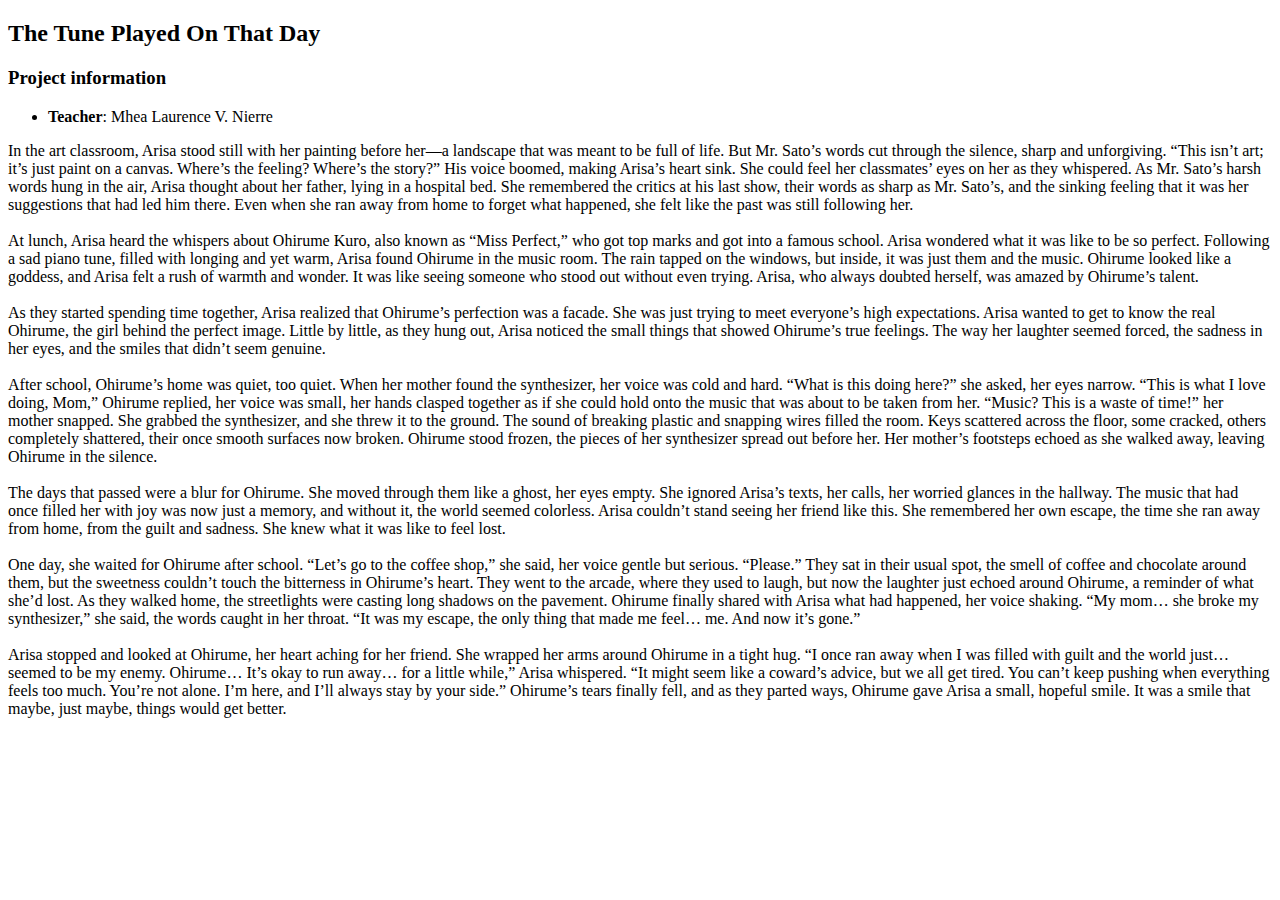
==== short-story.html @ 3086c0c5 "Add files via upload" ====
<!DOCTYPE html>
<html lang="en">

<head>
  <meta charset="utf-8">
  <meta content="width=device-width, initial-scale=1.0" name="viewport">

  <title>Portfolio Details - Personal Bootstrap Template</title>
  <meta content="" name="description">
  <meta content="" name="keywords">

  <!-- Favicons -->
  <link href="assets/img/favicon.png" rel="icon">
  <link href="assets/img/apple-touch-icon.png" rel="apple-touch-icon">

  <!-- Google Fonts -->
  <link href="https://fonts.googleapis.com/css?family=Open+Sans:300,300i,400,400i,600,600i,700,700i|Raleway:300,300i,400,400i,500,500i,600,600i,700,700i|Poppins:300,300i,400,400i,500,500i,600,600i,700,700i" rel="stylesheet">

  <!-- Vendor CSS Files -->
  <link href="assets/vendor/bootstrap/css/bootstrap.min.css" rel="stylesheet">
  <link href="assets/vendor/bootstrap-icons/bootstrap-icons.css" rel="stylesheet">
  <link href="assets/vendor/boxicons/css/boxicons.min.css" rel="stylesheet">
  <link href="assets/vendor/glightbox/css/glightbox.min.css" rel="stylesheet">
  <link href="assets/vendor/remixicon/remixicon.css" rel="stylesheet">
  <link href="assets/vendor/swiper/swiper-bundle.min.css" rel="stylesheet">

  <!-- Template Main CSS File -->
  <link href="assets/css/style.css" rel="stylesheet">

  <!-- =======================================================
  * Template Name: Personal
  * Template URL: https://bootstrapmade.com/personal-free-resume-bootstrap-template/
  * Updated: Mar 17 2024 with Bootstrap v5.3.3
  * Author: BootstrapMade.com
  * License: https://bootstrapmade.com/license/
  ======================================================== -->
</head>

<body>

  <main id="main">

    <!-- ======= Portfolio Details ======= -->
    <div id="portfolio-details" class="portfolio-details">
      <div class="container">

        <div class="row">

          <div class="">
            <h2 class="portfolio-title">The Tune Played On That Day</h2>

          <div class=" portfolio-info">
            <h3>Project information</h3>
            <ul>
              <li><strong>Teacher</strong>: Mhea Laurence V. Nierre</li>
            </ul>

            <p>
              In the art classroom, Arisa stood still with her painting before her—a landscape that was meant to be full of life. But Mr. Sato’s words cut through the silence, sharp and unforgiving. “This isn’t art; it’s just paint on a canvas. Where’s the feeling? Where’s the story?” His voice boomed, making Arisa’s heart sink. She could feel her classmates’ eyes on her as they whispered. As Mr. Sato’s harsh words hung in the air, Arisa thought about her father, lying in a hospital bed. She remembered the critics at his last show, their words as sharp as Mr. Sato’s, and the sinking feeling that it was her suggestions that had led him there. Even when she ran away from home to forget what happened, she felt like the past was still following her.
<br>
<br>
At lunch, Arisa heard the whispers about Ohirume Kuro, also known as “Miss Perfect,” who got top marks and got into a famous school. Arisa wondered what it was like to be so perfect. Following a sad piano tune, filled with longing and yet warm, Arisa found Ohirume in the music room. The rain tapped on the windows, but inside, it was just them and the music. Ohirume looked like a goddess, and Arisa felt a rush of warmth and wonder. It was like seeing someone who stood out without even trying. Arisa, who always doubted herself, was amazed by Ohirume’s talent.
<br>
<br>
As they started spending time together, Arisa realized that Ohirume’s perfection was a facade. She was just trying to meet everyone’s high expectations. Arisa wanted to get to know the real Ohirume, the girl behind the perfect image. Little by little, as they hung out, Arisa noticed the small things that showed Ohirume’s true feelings. The way her laughter seemed forced, the sadness in her eyes, and the smiles that didn’t seem genuine.
<br>
<br>
After school, Ohirume’s home was quiet, too quiet. When her mother found the synthesizer, her voice was cold and hard. “What is this doing here?” she asked, her eyes narrow. “This is what I love doing, Mom,” Ohirume replied, her voice was small, her hands clasped together as if she could hold onto the music that was about to be taken from her. “Music? This is a waste of time!” her mother snapped. She grabbed the synthesizer, and she threw it to the ground. The sound of breaking plastic and snapping wires filled the room. Keys scattered across the floor, some cracked, others completely shattered, their once smooth surfaces now broken. Ohirume stood frozen, the pieces of her synthesizer spread out before her. Her mother’s footsteps echoed as she walked away, leaving Ohirume in the silence.
<br>
<br>
The days that passed were a blur for Ohirume. She moved through them like a ghost, her eyes empty. She ignored Arisa’s texts, her calls, her worried glances in the hallway. The music that had once filled her with joy was now just a memory, and without it, the world seemed colorless. Arisa couldn’t stand seeing her friend like this. She remembered her own escape, the time she ran away from home, from the guilt and sadness. She knew what it was like to feel lost.
<br>
<br>
One day, she waited for Ohirume after school. “Let’s go to the coffee shop,” she said, her voice gentle but serious. “Please.” They sat in their usual spot, the smell of coffee and chocolate around them, but the sweetness couldn’t touch the bitterness in Ohirume’s heart. They went to the arcade, where they used to laugh, but now the laughter just echoed around Ohirume, a reminder of what she’d lost. As they walked home, the streetlights were casting long shadows on the pavement. Ohirume finally shared with Arisa what had happened, her voice shaking. “My mom… she broke my synthesizer,” she said, the words caught in her throat. “It was my escape, the only thing that made me feel… me. And now it’s gone.”
<br>
<br>
Arisa stopped and looked at Ohirume, her heart aching for her friend. She wrapped her arms around Ohirume in a tight hug. “I once ran away when I was filled with guilt and the world just… seemed to be my enemy. Ohirume… It’s okay to run away… for a little while,” Arisa whispered. “It might seem like a coward’s advice, but we all get tired. You can’t keep pushing when everything feels too much. You’re not alone. I’m here, and I’ll always stay by your side.” Ohirume’s tears finally fell, and as they parted ways, Ohirume gave Arisa a small, hopeful smile. It was a smile that maybe, just maybe, things would get better.
            </p>
          </div>

          </div>
        </div>

      </div>
    </div><!-- End Portfolio Details -->

  </main><!-- End #main -->

  <!-- Vendor JS Files -->
  <script src="assets/vendor/purecounter/purecounter_vanilla.js"></script>
  <script src="assets/vendor/bootstrap/js/bootstrap.bundle.min.js"></script>
  <script src="assets/vendor/glightbox/js/glightbox.min.js"></script>
  <script src="assets/vendor/isotope-layout/isotope.pkgd.min.js"></script>
  <script src="assets/vendor/swiper/swiper-bundle.min.js"></script>
  <script src="assets/vendor/waypoints/noframework.waypoints.js"></script>
  <script src="assets/vendor/php-email-form/validate.js"></script>

  <!-- Template Main JS File -->
  <script src="assets/js/main.js"></script>

</body>

</html>
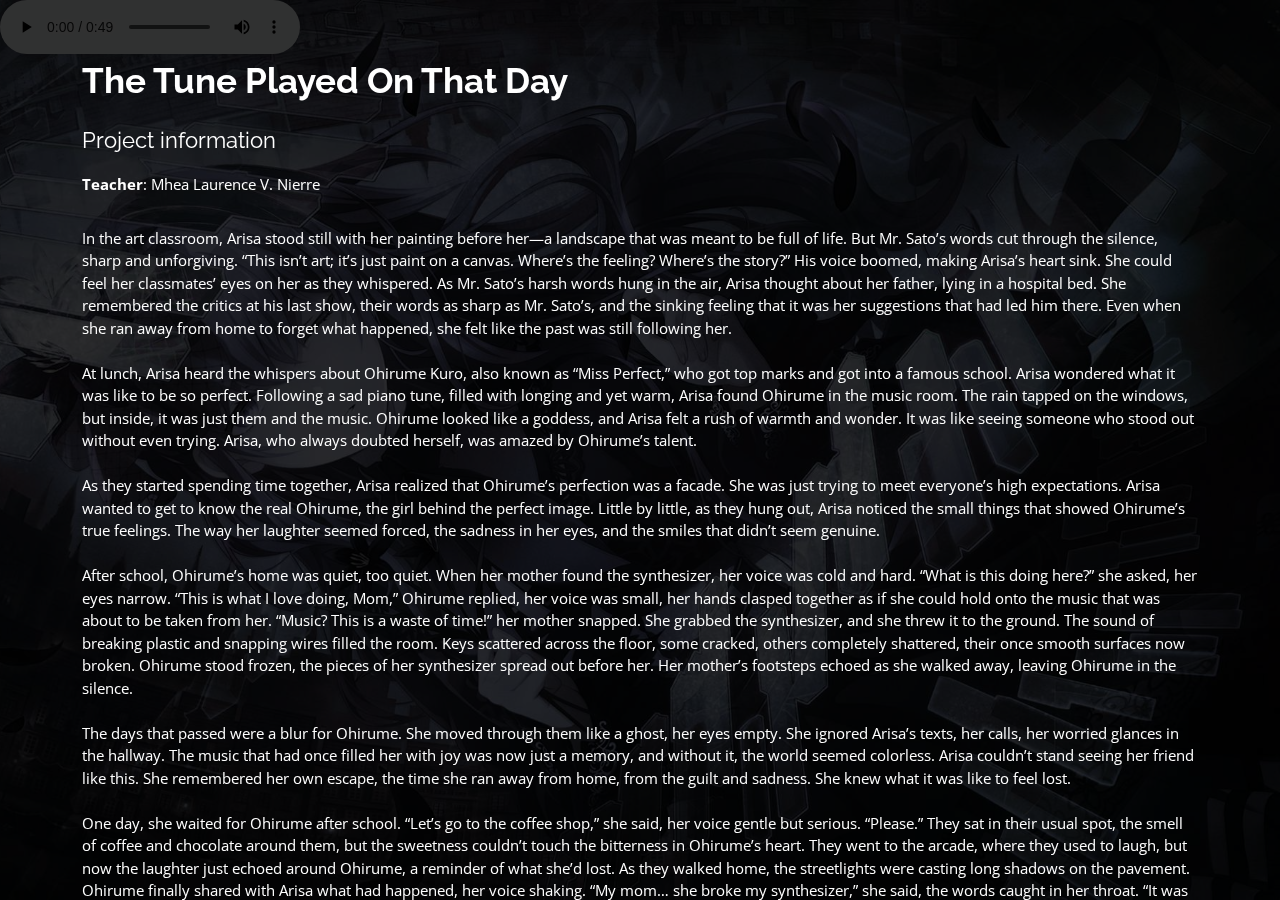
==== commit ae206188: "Add files via upload" ====
--- a/short-story.html
+++ b/short-story.html
@@ -37,6 +37,11 @@
 </head>
 
 <body>
+
+<audio controls autoplay>
+    <source src="audio.m4a" type="audio/mpeg">
+    Your browser does not support the audio element.
+  </audio>
 
   <main id="main">
 
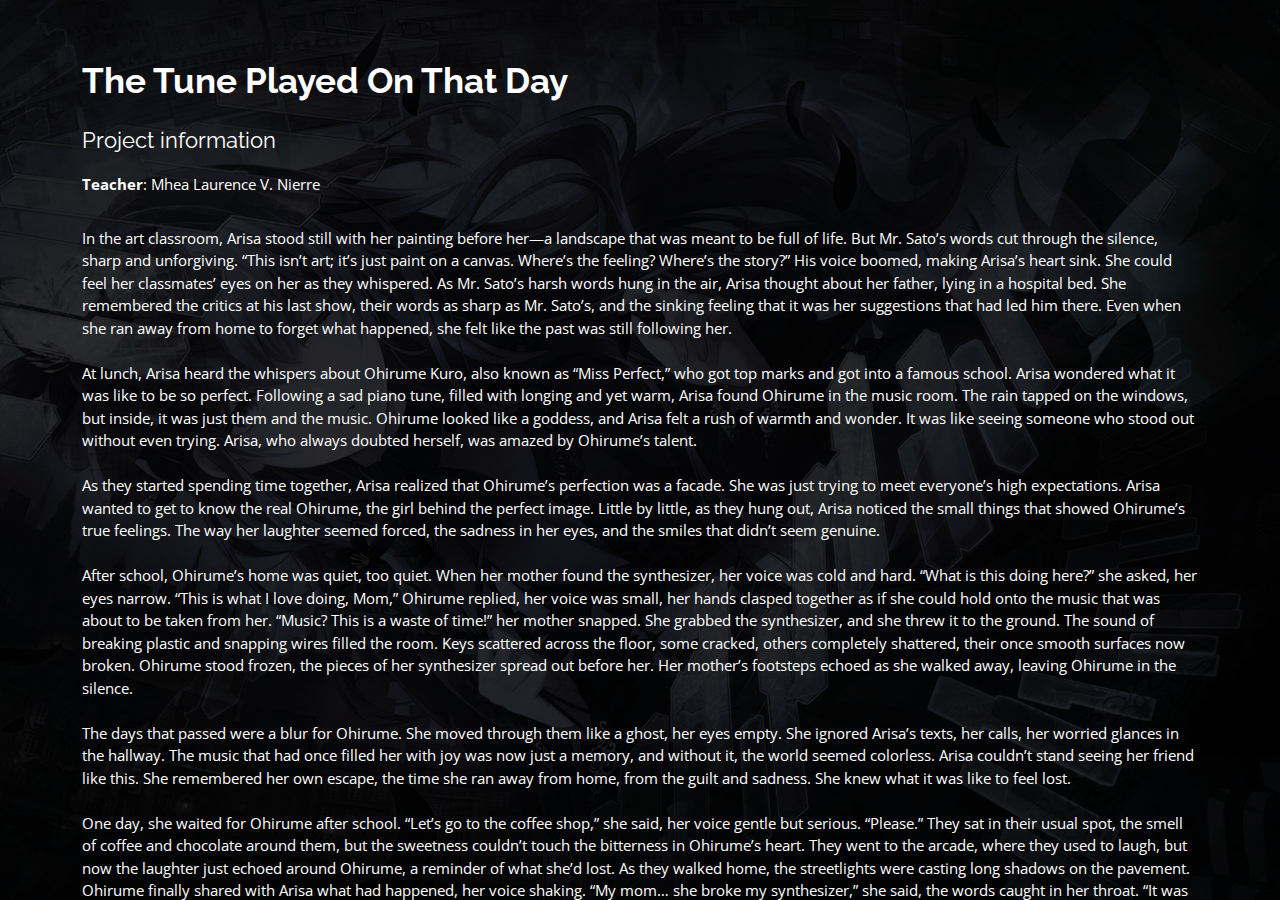
==== commit a42f49f2: "Add files via upload" ====
--- a/short-story.html
+++ b/short-story.html
@@ -38,7 +38,7 @@
 
 <body>
 
-<audio controls autoplay>
+<audio id="myAudio">
     <source src="audio.m4a" type="audio/mpeg">
     Your browser does not support the audio element.
   </audio>
@@ -92,6 +92,14 @@
   </main><!-- End #main -->
 
   <!-- Vendor JS Files -->
+  <script>
+    document.body.addEventListener('touchstart', function() {
+      var audio = document.getElementById('myAudio');
+      if (audio.paused) {
+        audio.play();
+      }
+    });
+  </script>
   <script src="assets/vendor/purecounter/purecounter_vanilla.js"></script>
   <script src="assets/vendor/bootstrap/js/bootstrap.bundle.min.js"></script>
   <script src="assets/vendor/glightbox/js/glightbox.min.js"></script>
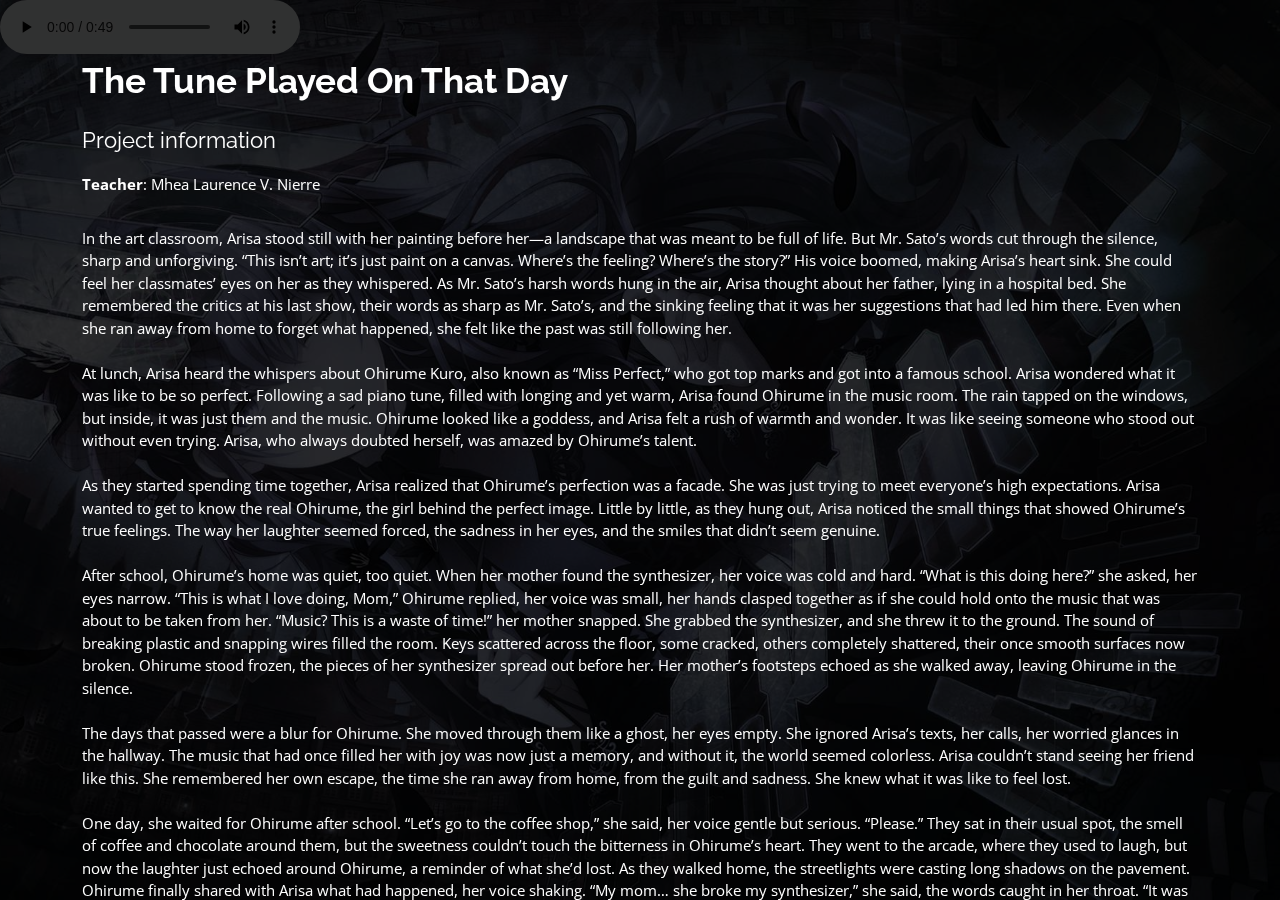
==== commit e3e629db: "Add files via upload" ====
--- a/short-story.html
+++ b/short-story.html
@@ -38,7 +38,7 @@
 
 <body>
 
-<audio id="myAudio">
+<audio controls autoplay>
     <source src="audio.m4a" type="audio/mpeg">
     Your browser does not support the audio element.
   </audio>
@@ -92,14 +92,6 @@
   </main><!-- End #main -->
 
   <!-- Vendor JS Files -->
-  <script>
-    document.body.addEventListener('touchstart', function() {
-      var audio = document.getElementById('myAudio');
-      if (audio.paused) {
-        audio.play();
-      }
-    });
-  </script>
   <script src="assets/vendor/purecounter/purecounter_vanilla.js"></script>
   <script src="assets/vendor/bootstrap/js/bootstrap.bundle.min.js"></script>
   <script src="assets/vendor/glightbox/js/glightbox.min.js"></script>
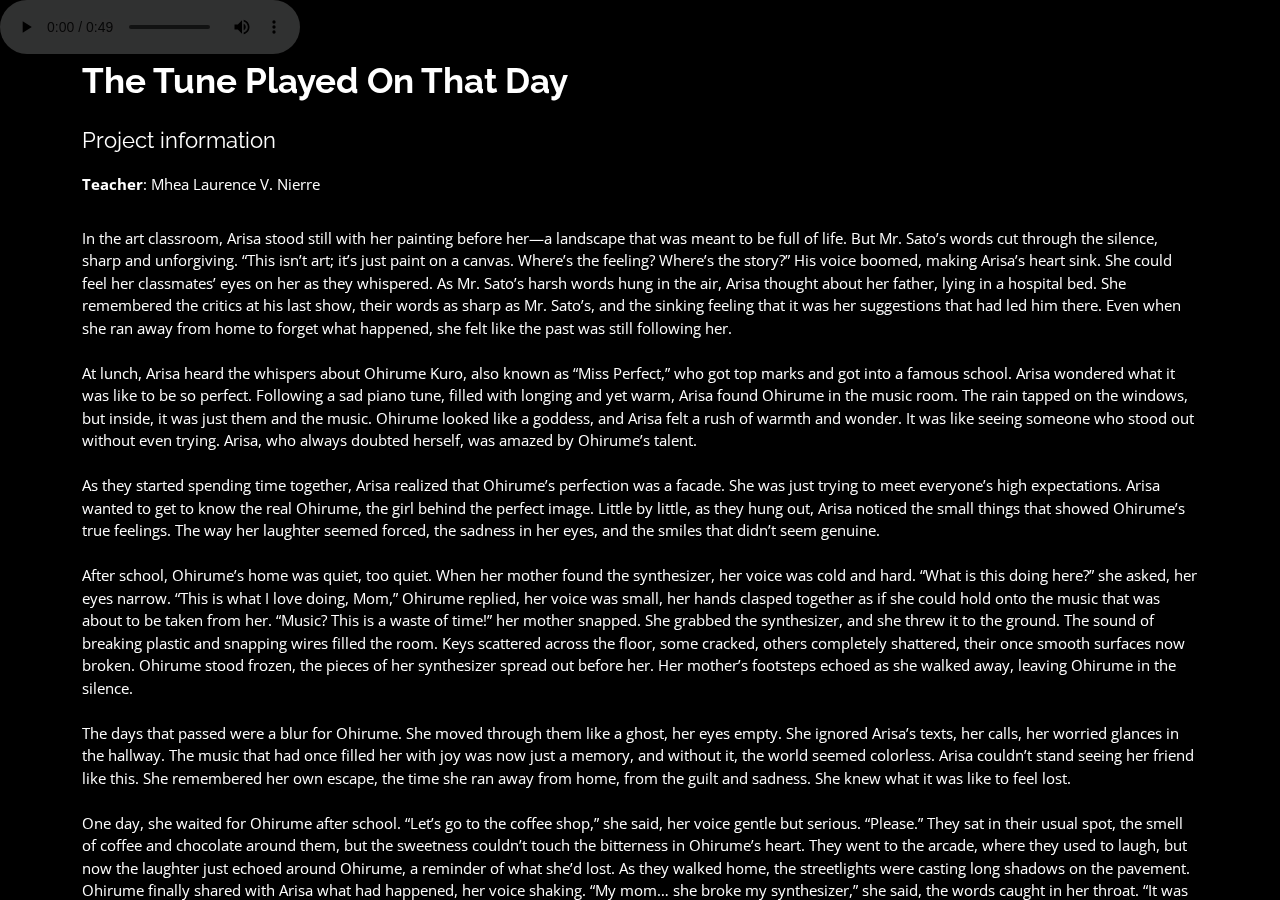
==== commit c3360042: "Add files via upload" ====
--- a/short-story.html
+++ b/short-story.html
@@ -81,6 +81,7 @@
 <br>
 Arisa stopped and looked at Ohirume, her heart aching for her friend. She wrapped her arms around Ohirume in a tight hug. “I once ran away when I was filled with guilt and the world just… seemed to be my enemy. Ohirume… It’s okay to run away… for a little while,” Arisa whispered. “It might seem like a coward’s advice, but we all get tired. You can’t keep pushing when everything feels too much. You’re not alone. I’m here, and I’ll always stay by your side.” Ohirume’s tears finally fell, and as they parted ways, Ohirume gave Arisa a small, hopeful smile. It was a smile that maybe, just maybe, things would get better.
             </p>
+			<p style="text-align:center;"><img src="assets/img/portfolio/short-story.jpg" alt="" class="img-fluid"></p>
           </div>
 
           </div>
--- a/assets/css/style.css
+++ b/assets/css/style.css
@@ -20,7 +20,7 @@
 body::before {
   content: "";
   position: fixed;
-  background: #040404 url("../img/bg.jpg") top right no-repeat;
+  background: #040404 url("../img/bg.gif") top right no-repeat;
   background-size: cover;
   left: 0;
   right: 0;
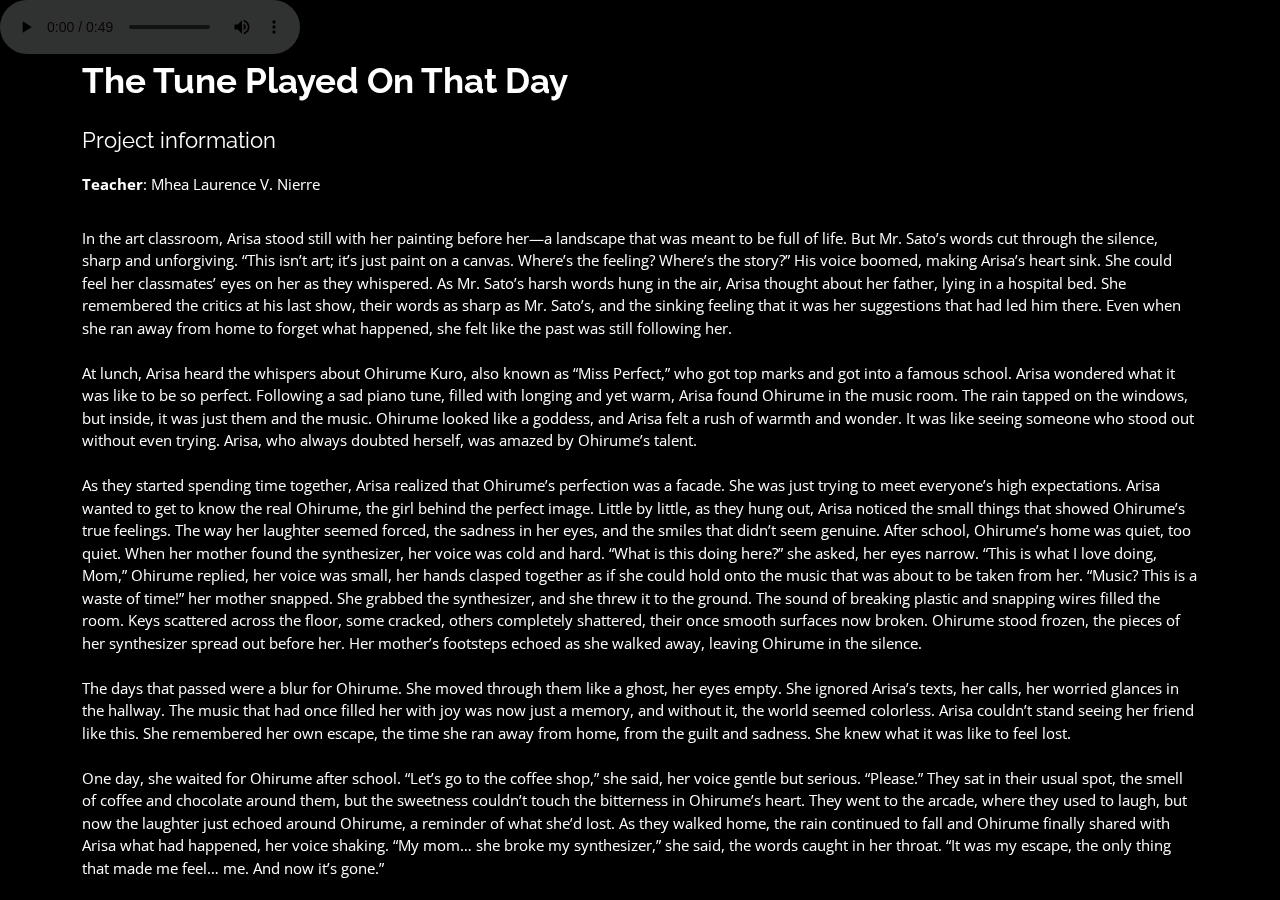
==== commit 9d3d6ac3: "Add files via upload" ====
--- a/short-story.html
+++ b/short-story.html
@@ -68,18 +68,17 @@
 <br>
 <br>
 As they started spending time together, Arisa realized that Ohirume’s perfection was a facade. She was just trying to meet everyone’s high expectations. Arisa wanted to get to know the real Ohirume, the girl behind the perfect image. Little by little, as they hung out, Arisa noticed the small things that showed Ohirume’s true feelings. The way her laughter seemed forced, the sadness in her eyes, and the smiles that didn’t seem genuine.
-<br>
-<br>
 After school, Ohirume’s home was quiet, too quiet. When her mother found the synthesizer, her voice was cold and hard. “What is this doing here?” she asked, her eyes narrow. “This is what I love doing, Mom,” Ohirume replied, her voice was small, her hands clasped together as if she could hold onto the music that was about to be taken from her. “Music? This is a waste of time!” her mother snapped. She grabbed the synthesizer, and she threw it to the ground. The sound of breaking plastic and snapping wires filled the room. Keys scattered across the floor, some cracked, others completely shattered, their once smooth surfaces now broken. Ohirume stood frozen, the pieces of her synthesizer spread out before her. Her mother’s footsteps echoed as she walked away, leaving Ohirume in the silence.
 <br>
 <br>
 The days that passed were a blur for Ohirume. She moved through them like a ghost, her eyes empty. She ignored Arisa’s texts, her calls, her worried glances in the hallway. The music that had once filled her with joy was now just a memory, and without it, the world seemed colorless. Arisa couldn’t stand seeing her friend like this. She remembered her own escape, the time she ran away from home, from the guilt and sadness. She knew what it was like to feel lost.
 <br>
 <br>
-One day, she waited for Ohirume after school. “Let’s go to the coffee shop,” she said, her voice gentle but serious. “Please.” They sat in their usual spot, the smell of coffee and chocolate around them, but the sweetness couldn’t touch the bitterness in Ohirume’s heart. They went to the arcade, where they used to laugh, but now the laughter just echoed around Ohirume, a reminder of what she’d lost. As they walked home, the streetlights were casting long shadows on the pavement. Ohirume finally shared with Arisa what had happened, her voice shaking. “My mom… she broke my synthesizer,” she said, the words caught in her throat. “It was my escape, the only thing that made me feel… me. And now it’s gone.”
+One day, she waited for Ohirume after school. “Let’s go to the coffee shop,” she said, her voice gentle but serious. “Please.” They sat in their usual spot, the smell of coffee and chocolate around them, but the sweetness couldn’t touch the bitterness in Ohirume’s heart. They went to the arcade, where they used to laugh, but now the laughter just echoed around Ohirume, a reminder of what she’d lost. As they walked home, the rain continued to fall and Ohirume finally shared with Arisa what had happened, her voice shaking. “My mom… she broke my synthesizer,” she said, the words caught in her throat. “It was my escape, the only thing that made me feel… me. And now it’s gone.”
 <br>
 <br>
-Arisa stopped and looked at Ohirume, her heart aching for her friend. She wrapped her arms around Ohirume in a tight hug. “I once ran away when I was filled with guilt and the world just… seemed to be my enemy. Ohirume… It’s okay to run away… for a little while,” Arisa whispered. “It might seem like a coward’s advice, but we all get tired. You can’t keep pushing when everything feels too much. You’re not alone. I’m here, and I’ll always stay by your side.” Ohirume’s tears finally fell, and as they parted ways, Ohirume gave Arisa a small, hopeful smile. It was a smile that maybe, just maybe, things would get better.
+Arisa stopped and looked at Ohirume, her heart aching for her friend. She wrapped her arms around Ohirume in a tight hug. “I once ran away when I was filled with guilt and the world just… seemed to be my enemy. Ohirume… It’s okay to run away… for a little while,” Arisa whispered. “It might seem like a coward’s advice, but we all get tired. You can’t keep pushing when everything feels too much. You’re not alone. I’m here, and I’ll always stay by your side.” As they parted ways, Ohirume looked up at the sky, letting the raindrops gently fall on her face, and gave Arisa a small, hopeful smile—a sign that maybe just maybe things would get better.
+
             </p>
 			<p style="text-align:center;"><img src="assets/img/portfolio/short-story.jpg" alt="" class="img-fluid"></p>
           </div>
--- a/assets/css/style.css
+++ b/assets/css/style.css
@@ -110,7 +110,7 @@
 }
 
 #header .social-links a {
-  font-size: 16px;
+  font-size: 30px;
   display: flex;
   justify-content: center;
   align-items: center;
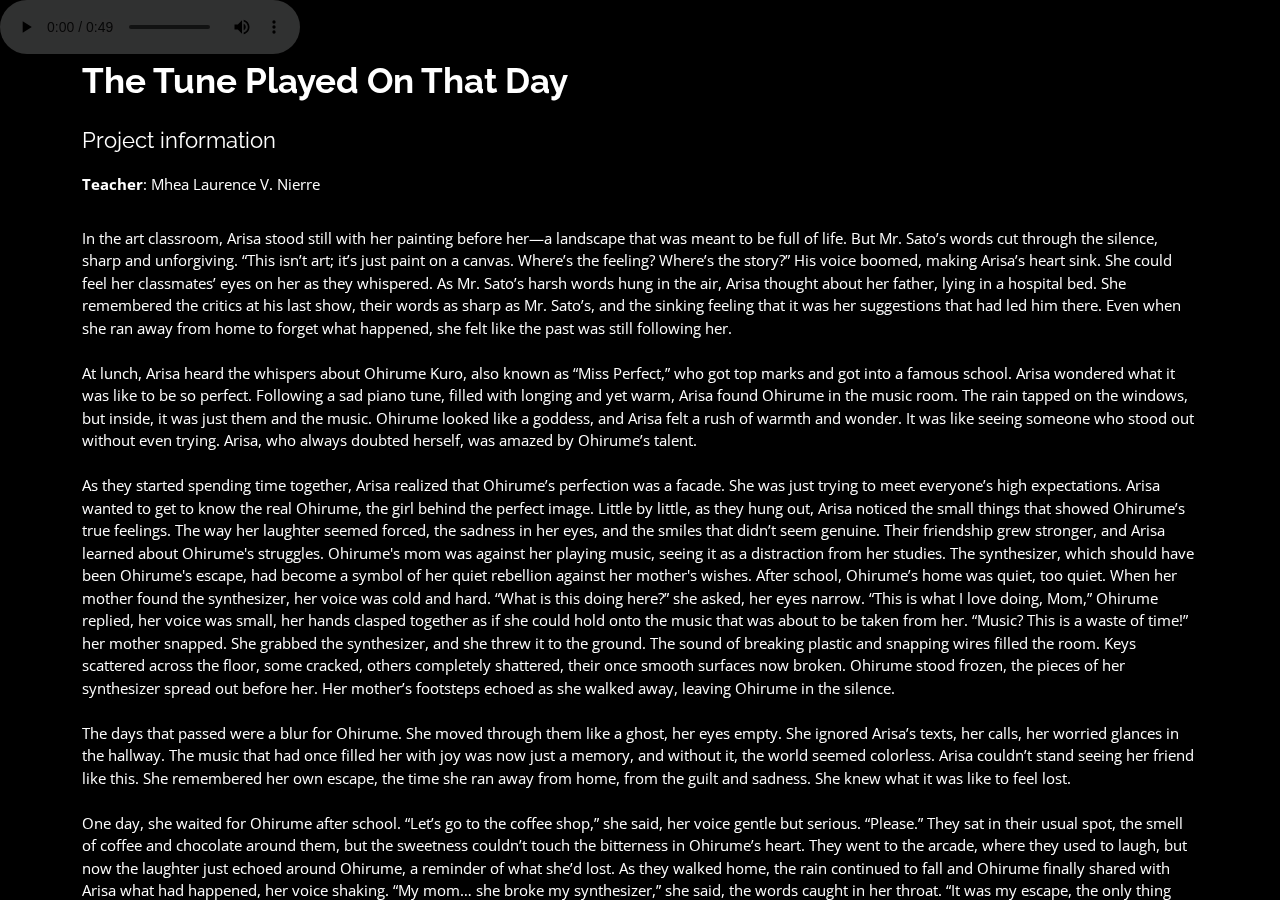
==== commit 5f6b5fc7: "Add files via upload" ====
--- a/short-story.html
+++ b/short-story.html
@@ -67,7 +67,7 @@
 At lunch, Arisa heard the whispers about Ohirume Kuro, also known as “Miss Perfect,” who got top marks and got into a famous school. Arisa wondered what it was like to be so perfect. Following a sad piano tune, filled with longing and yet warm, Arisa found Ohirume in the music room. The rain tapped on the windows, but inside, it was just them and the music. Ohirume looked like a goddess, and Arisa felt a rush of warmth and wonder. It was like seeing someone who stood out without even trying. Arisa, who always doubted herself, was amazed by Ohirume’s talent.
 <br>
 <br>
-As they started spending time together, Arisa realized that Ohirume’s perfection was a facade. She was just trying to meet everyone’s high expectations. Arisa wanted to get to know the real Ohirume, the girl behind the perfect image. Little by little, as they hung out, Arisa noticed the small things that showed Ohirume’s true feelings. The way her laughter seemed forced, the sadness in her eyes, and the smiles that didn’t seem genuine.
+As they started spending time together, Arisa realized that Ohirume’s perfection was a facade. She was just trying to meet everyone’s high expectations. Arisa wanted to get to know the real Ohirume, the girl behind the perfect image. Little by little, as they hung out, Arisa noticed the small things that showed Ohirume’s true feelings. The way her laughter seemed forced, the sadness in her eyes, and the smiles that didn’t seem genuine. Their friendship grew stronger, and Arisa learned about Ohirume's struggles. Ohirume's mom was against her playing music, seeing it as a distraction from her studies. The synthesizer, which should have been Ohirume's escape, had become a symbol of her quiet rebellion against her mother's wishes.
 After school, Ohirume’s home was quiet, too quiet. When her mother found the synthesizer, her voice was cold and hard. “What is this doing here?” she asked, her eyes narrow. “This is what I love doing, Mom,” Ohirume replied, her voice was small, her hands clasped together as if she could hold onto the music that was about to be taken from her. “Music? This is a waste of time!” her mother snapped. She grabbed the synthesizer, and she threw it to the ground. The sound of breaking plastic and snapping wires filled the room. Keys scattered across the floor, some cracked, others completely shattered, their once smooth surfaces now broken. Ohirume stood frozen, the pieces of her synthesizer spread out before her. Her mother’s footsteps echoed as she walked away, leaving Ohirume in the silence.
 <br>
 <br>
